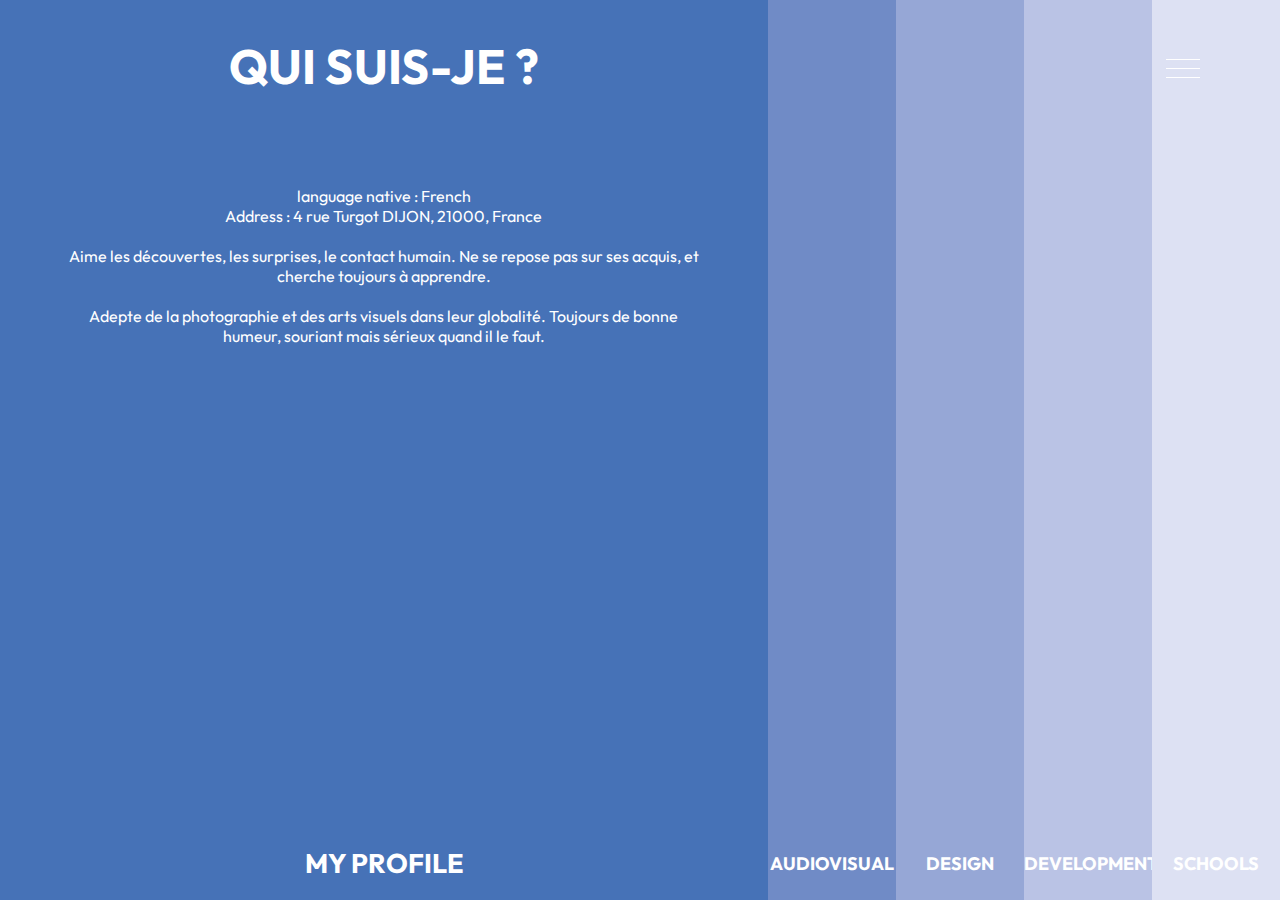
==== about.html @ 281a518e "first commit" ====
<!DOCTYPE html>
<html lang="en">
<head>
    <meta charset="UTF-8">
    <meta http-equiv="X-UA-Compatible" content="IE=edge">
    <meta name="viewport" content="width=device-width, initial-scale=1.0">
    <link rel="stylesheet" href="style/style.css">
    <link rel="stylesheet" href="style/about.css">
    <script src="script/script.js" defer></script>
    <script
  src="https://code.jquery.com/jquery-3.6.0.min.js"
  integrity="sha256-/xUj+3OJU5yExlq6GSYGSHk7tPXikynS7ogEvDej/m4="
  crossorigin="anonymous"></script>
    <title>Document</title>
</head>
<body>
    
    <div class="overlay-navigation">
        <nav role="navigation">
          <ul>
            <li><a href="index.html" data-content="The beginning">Home</a></li>
            <li><a href="about.html" data-content="Curious?">About</a></li>
            <li><a href="work.html" data-content="Only the finest">Works</a></li>
            <li><a href="#" data-content="Don't hesitate">Contact</a></li>
          </ul>
        </nav>
      </div>
      <section class="main">
        <div class="open-overlay">
          <span class="bar-top"></span>
          <span class="bar-middle"></span>
          <span class="bar-bottom"></span>
        </div>
      </section>
      <div>
          
	</div>
	<div>
		<article>
			<h2>My Profile</h2>
			<div>
				<h3>Qui suis-je ?</h3>
				<p>language native : French </br>
                    Address : 4 rue Turgot DIJON, 21000,  France </br></br>
                    Aime les découvertes, les surprises, le 
                    contact humain. Ne se repose pas sur 
                    ses acquis, et cherche toujours à 
                    apprendre. </br></br>
                    Adepte de la photographie et des arts 
                    visuels dans leur globalité. 
                    Toujours de bonne humeur, souriant 
                    mais sérieux quand il le faut.</p>
			</div>
		</article>
		<article>
			<h2>Audiovisual</h2>
			<div>
				<h3>Audio-visual</h3>
				<p>My interest in UX is driven both by a curiosity about why people do certain things and through the satisfaction of knowing that what I have built is successful and not merely pretty.</p>
       <div class="gallery">
          <div class="inner">
            <div></div>
            <div></div>
            <div></div>
            <div></div>
            <div></div>
            <div></div>
            <div></div>
            <div></div>
            <div></div>
          </div>
        </div>
			</div>
		</article>
		<article>
			<h2>Design</h2>
			<div>
				<h3>Design</h3>
				<p>Having good front-end coding skills is highly beneficial for a website designer and I have worked with HTML, CSS, SCSS and Less for many years. I have been responsible for major front-end overhauls and refactors as well as the production of a large responsive ecommerce site.</p>
       <div class="gallery">
          <div class="inner">
            <div></div>
            <div></div>
            <div></div>
            <div></div>
            <div></div>
            <div></div>
            <div></div>
            <div></div>
            <div></div>
          </div>
        </div>
			</div>
		</article>
		<article>
			<h2>Development</h2>
			<div>
				<h3>Dev Web</h3>
				<p>In my spare time I work with clay, creating organic sculptural pieces.</p>
       <div class="gallery">
          <div class="inner">
            <div></div>
            <div></div>
            <div></div>
            <div></div>
            <div></div>
            <div></div>
            <div></div>
            <div></div>
            <div></div>
          </div>
        </div>
			</div>
		</article>
		<article>
			<h2>Schools</h2>
			<div>
				<h3>School</h3>
				<p>ICI sera disponible mes diplome, mon parcours mes formations</p>
      </div>
		</article>
	</div>

</body>
</html>
---- style/style.css ----
body {
  background-color: #fff
}

body {
  margin: 0;
}
body::after{
  position:absolute; width:0; height:0; overflow:hidden; z-index:-1; 
  content:url("media/P7171842.jpg") 
  url("media/_7181938.jpg") 
  url("media/tour effeil.jpg") 
  url("media/sapin bordure.jpg")
  url("media/P7171842.jpg")
  url("media/P7171849.jpg")
  url("media/leucate maison.jpg")
  url("media/P2181388.jpg")
  url("media/P2181389.jpg")
  url("media/P2181390.jpg")
  url("media/P4101596.jpg")
  url("media/P4101669.jpg");   
}


/* ====================================
Navigation 
==================================== */

.overlay-navigation {
  position: fixed;
  z-index: 99;
  top: 0;
  left: 0;
  width: 100%;
  height: 100%;
  background-color: hsla(0, 0%, 0%, 0.8);
  transform: translateY(-100%);
}

.overlay-slide-down {
  transition: all .4s ease-in-out;
  transform: translateY(0)
}

.overlay-slide-up {
  transition: all .8s ease-in-out;
  transform: translateY(-100%)
}

nav,
nav ul {
  width: 100%;
  height: 100%;
  margin: 0;
  padding: 0;
}

nav ul {
  display: flex;
  list-style: none;
}

nav ul li {
  flex-basis: 25%;
  justify-content: center;
  align-items: center;
  height: 100%;
  overflow: hidden;
  transform: translateY(-100%);
}

nav li a {
  position: relative;
  top: 46%;
  color: #fff;
  text-transform: uppercase;
  font-family: 'Work sans', sans-serif;
  font-weight: 300;
  letter-spacing: 4px;
  text-decoration: none;
  display: block;
  text-align: center;
  font-size: 0.9rem;
}

nav li a:before {
  content: '';
  width: 70px;
  height: 2px;
  background-color: #fff;
  position: absolute;
  top: 50%;
  left: 0;
  z-index: 100;
  transform: translateX(-100%);
  opacity: 0;
  transition: all .2s linear;
}

nav li a:after {
  content: attr(data-content);
  font-size: 0.7rem;
  transition: all .2s linear;
  opacity: 0;
  position: absolute;
  z-index: 100;
  color: #fff;
  display: block;
  margin-right: auto;
  margin-left: auto;
  left: 0;
  right: 0;
  bottom: -50px;
  text-transform: none;
  font-family: 'Open sans', serif;
  font-weight: 300;
  font-style: italic;
  letter-spacing: 0;
}

nav li a:hover:before {
  transform: translateX(0);
  opacity: 1;
}

nav li a:hover:after {
  transform: translateY(15px);
  opacity: 1;
}

nav li:nth-of-type(1){background-color: #29363B}
nav li:nth-of-type(2){background-color: #1E3C6A}
nav li:nth-of-type(3){background-color: #BAA4CA}
nav li:nth-of-type(4){background-color: #C2C0CA}

.slide-in-nav-item {
  animation: slide-in-nav-item 0.4s linear 1 .2s both;
}

.slide-in-nav-item-delay-1 {
  animation: slide-in-nav-item 0.4s linear 1 .4s both;
}

.slide-in-nav-item-delay-2 {
  animation: slide-in-nav-item 0.4s linear 1 .6s both;
}

.slide-in-nav-item-delay-3 {
  animation: slide-in-nav-item 0.4s linear 1 .8s both;
}

.slide-in-nav-item-delay-4 {
  animation: slide-in-nav-item 0.4s linear 1 1s both;
}

.slide-in-nav-item-reverse {
  animation: slide-in-nav-item-reverse .3s linear 1 .5s both;
}

.slide-in-nav-item-delay-1-reverse {
  animation: slide-in-nav-item-reverse .3s linear 1 .4s both;
}

.slide-in-nav-item-delay-2-reverse {
  animation: slide-in-nav-item-reverse .3s linear 1 .3s both;
}

.slide-in-nav-item-delay-3-reverse {
  animation: slide-in-nav-item-reverse .3s linear 1 .2s both;
}

.slide-in-nav-item-delay-4-reverse {
  animation: slide-in-nav-item-reverse .3s linear 1 both;
}


/* ====================================
Burger king
==================================== */

.open-overlay, .open-overlay-about {
  position: absolute;
  right: 5rem;
  top: 3.2rem;
  z-index: 100;
  width: 34px;
  display: block;
  cursor: pointer;
}

.open-overlay span {
  display: block;
  height: 1px;
  background-color: white;
  cursor: pointer;
  margin-top: 8px;
}

.animate-top-bar {
  animation: animate-top-bar .6s linear 1 both
}

.animate-bottom-bar {
  animation: animate-bottom-bar .6s linear 1 both
}

.animate-middle-bar {
  animation: animate-middle-bar .6s linear 1 both
}

.animate-out-top-bar {
  animation: animate-out-top-bar .6s linear 1 both
}

.animate-out-bottom-bar {
  animation: animate-out-bottom-bar .6s linear 1 both
}

.animate-out-middle-bar {
  animation: animate-out-middle-bar .6s linear 1 both
}


/* ====================================
Animation keyframes
==================================== */

@keyframes slide-in-nav-item {
  from {
    -webkit-transform: translateY(-100%);
    transform: translateY(-100%)
  }
  to {
    -webkit-transform: translateY(0);
    transform: translateY(0)
  }
}

@keyframes slide-in-nav-item-reverse {
  from {
    -webkit-transform: translateY(0);
    transform: translateY(0)
  }
  to {
    -webkit-transform: translateY(-100%);
    transform: translateY(-100%)
  }
}

@keyframes animate-top-bar {
  0% {
    background-color: #fff;
  }
  50% {
    -webkit-transform: translateY(9px);
    transform: translateY(9px)
  }
  80% {
    -webkit-transform: translateY(5px);
    transform: translateY(5px);
    background-color: #fff
  }
  100% {
    -webkit-transform: translateY(0);
    transform: translateY(0);
    background-color: #29363B;
  }
}

@keyframes animate-bottom-bar {
  0% {
    background-color: #fff;
  }
  50% {
    -webkit-transform: translateY(-9px);
    transform: translateY(-9px)
  }
  80% {
    -webkit-transform: translateY(-5px);
    transform: translateY(-5px);
    background-color: #fff;
  }
  100% {
    -webkit-transform: translateY(0);
    transform: translateY(0);
    background-color: #29363B;
  }
}

@keyframes animate-middle-bar {
  0% {
    background-color: #fff;
  }
  80% {
    background-color: #fff;
  }
  100% {
    background-color: #29363B;
  }
}

@keyframes animate-out-top-bar {
  0% {
    background-color: #29363B
  }
  50% {
    -webkit-transform: translateY(9px);
    transform: translateY(9px)
  }
  80% {
    -webkit-transform: translateY(5px);
    transform: translateY(5px);
    background-color: #29363B
  }
  100% {
    -webkit-transform: translateY(0);
    transform: translateY(0);
    background-color: #FFF;
  }
}

@keyframes animate-out-bottom-bar {
  0% {
    background-color: #29363B
  }
  50% {
    -webkit-transform: translateY(-9px);
    transform: translateY(-9px)
  }
  80% {
    -webkit-transform: translateY(-5px);
    transform: translateY(-5px);
    background-color: #29363B;
  }
  100% {
    -webkit-transform: translateY(0);
    transform: translateY(0);
    background-color: #FFF;
  }
}

@keyframes animate-out-middle-bar {
  0% {
    background-color: #29363B
  }
  80% {
    background-color: #29363B;
  }
  100% {
    background-color: #fff;
  }
}

@media (max-width: 640px) {
  nav ul li a {
    font-size: 11px;
  }
  nav li a:after {
    font-size: 0.6rem;
  }
  .open-overlay {
    right: 1rem;
  }
  nav li a:before {
    width: 15px;
  }
}
---- style/about.css ----
@import url('https://fonts.googleapis.com/css2?family=Outfit:wght@900&display=swap');
  *{
    transition: all .3s ease 0s;
    font-family: 'Outfit';
  }
  /* Colours */
  ::selection {
    background: #000 !important;
    color: #fff !important;
  }
  ::-moz-selection {
    background: #000 !important;
    color: #fff !important;
  }
  body > div + div {
    background: #DDE1F3;
  }
  body > div + div article:nth-child(1) {
    background: #4672B7;

  }
  body > div + div article:nth-child(2) {
    background: #708BC6;
  }
  body > div + div article:nth-child(3) {
    background: #96A7D6;
  }
  body > div + div article:nth-child(4) {
    background: #BAC3E5;
  }
  body > div + div article:nth-child(5) {
    background: #DDE1F3;
  }
  /* Main layout */
  html,
  body,
  body > div + div {
    width: 100vw;
    height: 100vh;
    margin: 0;
  }
  body > div + div {
    list-style: none;
    position: relative;
    display: flex;
    flex-direction: row;
    flex-wrap: nowrap;
    align-items: stretch;
    overflow: hidden;
  }
  /* Articles */
  body > div + div article {
    flex: initial;
    width: 20%;
    height: 100%;
    text-align: center;
    color: white;
    vertical-align: bottom;
    box-sizing: border-box;
    padding: 2vh 1vw;
    position: relative;
  }
  /* Big Headings */
  body > div:first-child {
    position: fixed;
    width: 100%;
    text-align: center;
    z-index: 2;

  }
  body > div:first-child h1,
  body > div:first-child h2 {
    margin: 0;
    padding: 0;
  }
  /* Hover interaction */
  body > div + div:hover article {
    flex: initial;
    width: 10%;
  }
  body > div + div article:hover {
    width: 70%;
  }
  article > div {
    opacity: 0;
    transition: opacity .2s ease 0;
  }
  article:hover > div {
    opacity: 1;
    transition: opacity .3s ease .3s;
  }
  /* navigation */
  body > div + div article > h2 {
    bottom: 2.2vh;
    position: absolute;
    width: 100%;
    margin: 0;
    left: 0;
    font-size: 4vh;
  }
  body > div + div:hover article > h2 {
    bottom: 2.8vh;
    font-size: 2vh;
  }
  body > div + div article:hover > h2 {
    bottom: 2.2vh;
    font-size: 3vh;
  }
  article > div h3 {
      padding-top: 2vh;
      padding-bottom: 10vh;
      font-size: 3em;
  }
  /* Article layouts */
  article > div {
    text-align: left;
    width: 58vw;
  }
  article > div p,
  article > div h2,
  article > div h3 {
    width: 30vw;
    margin: auto auto;
    text-align: center;
  }
  article > div p {
    width: 50vw;
  }
  h1,
  h2,
  h3,
  h4,
  h5,
  h6 {
    text-transform: uppercase;
  }
  a {
    color: #fff;
    text-decoration: none;
  }
  a:after {
    content: " >";
  }
  a:hover {
    text-decoration: underline;
  }
  ul {
    margin: 0;
    padding: 0;
    list-style: none;
  }
  /* Mobile */
  @media (max-width: 900px) {
    body > div + div article {
      padding: 2vh 3vw 0 3vw;
    }
    body > div + div article > h2 {
      transform: rotate(90deg);
      bottom: 23vh;
      min-width: 12em;
      text-align: left;
      transform: rotate(-90deg);
      transform-origin: 0 0 0;
      opacity: 1;
    }
    body > div + div article:hover > h2 {
      opacity: 0;
    }
    article div {
      max-height: calc(100%);
      overflow-y: auto;
    }
    article div article div p {
      width: 50vw;
    }
  }
  .gallery {
    width: 100%;
    height: 0;
    padding-top: 0;
    box-sizing: border-box;
    position: relative;
  }
  .gallery .inner {
    display: grid;
    position: absolute;
    top: 0;
    right: 0;
    bottom: 0;
    left: 0;
    grid-template-columns: 1fr 1fr 1fr 1fr 1fr 1fr;
    grid-template-rows: 1fr 1fr 1fr 1fr 1fr;
    grid-column-gap: 20px;
    grid-row-gap: 22px;
    grid-template-areas: "photo-1 photo-1 photo-2 photo-3 photo-3 photo-4" "photo-5 photo-5 photo-2 photo-3 photo-3 photo-4" "photo-5 photo-5 photo-2 photo-7 photo-8 photo-4" "photo-6 photo-6 photo-6 photo-7 photo-8 photo-9" "photo-6 photo-6 photo-6 photo-7 photo-8 photo-9";
  }
  .gallery .inner div {
    background-color: #000;
    background-size: cover;
    background-position: center;
  }
  .gallery .inner div:nth-child(1) {
    grid-area: photo-1;
  }
  .gallery .inner div:nth-child(2) {
    grid-area: photo-2;
  }
  .gallery .inner div:nth-child(3) {
    grid-area: photo-3;
  }
  .gallery .inner div:nth-child(4) {
    grid-area: photo-4;
  }
  .gallery .inner div:nth-child(5) {
    grid-area: photo-5;
  }
  .gallery .inner div:nth-child(6) {
    grid-area: photo-6;
  }
  .gallery .inner div:nth-child(7) {
    grid-area: photo-7;
  }
  .gallery .inner div:nth-child(8) {
    grid-area: photo-8;
  }
  .gallery .inner div:nth-child(9) {
    grid-area: photo-9;
  }
  body > div + div article:nth-child(1) {
    /* Design */
  
  }
  body > div + div article:nth-child(1) .gallery .inner div:nth-child(1) {
    background-image: url("");
  }
  body > div + div article:nth-child(1) .gallery .inner div:nth-child(2) {
    background-image: url("");
  }
  body > div + div article:nth-child(1) .gallery .inner div:nth-child(3) {
    background-image: url("https://rachelreveley.co.uk/projects/figleaves_1.jpg");
  }
  body > div + div article:nth-child(1) .gallery .inner div:nth-child(4) {
    background-image: url("");
  }
  body > div + div article:nth-child(1) .gallery .inner div:nth-child(5) {
    background-image: url("");
  }
  body > div + div article:nth-child(1) .gallery .inner div:nth-child(6) {
    background-image: url("https://rachelreveley.co.uk/projects/col_1.jpg");
  }
  body > div + div article:nth-child(1) .gallery .inner div:nth-child(7) {
    background-image: url("");
  }
  body > div + div article:nth-child(1) .gallery .inner div:nth-child(8) {
    background-image: url("");
  }
  body > div + div article:nth-child(1) .gallery .inner div:nth-child(9) {
    background-image: url("");
  }
  body > div + div article:nth-child(2) {
    /* UX */
  
  }
  body > div + div article:nth-child(2) .gallery .inner div:nth-child(1) {
    background-image: url("");
  }
  body > div + div article:nth-child(2) .gallery .inner div:nth-child(2) {
    background-image: url("");
  }
  body > div + div article:nth-child(2) .gallery .inner div:nth-child(3) {
    background-image: url("");
  }
  body > div + div article:nth-child(2) .gallery .inner div:nth-child(4) {
    background-image: url("");
  }
  body > div + div article:nth-child(2) .gallery .inner div:nth-child(5) {
    background-image: url("");
  }
  body > div + div article:nth-child(2) .gallery .inner div:nth-child(6) {
    background-image: url("");
  }
  body > div + div article:nth-child(2) .gallery .inner div:nth-child(7) {
    background-image: url("");
  }
  body > div + div article:nth-child(2) .gallery .inner div:nth-child(8) {
    background-image: url("");
  }
  body > div + div article:nth-child(2) .gallery .inner div:nth-child(9) {
    background-image: url("");
  }
  body > div + div article:nth-child(3) {
    /* FE */
  
  }
  body > div + div article:nth-child(3) .gallery .inner div:nth-child(1) {
    background-image: url("https://rachelreveley.co.uk/projects/lovehoney_1.jpg");
  }
  body > div + div article:nth-child(3) .gallery .inner div:nth-child(2) {
    background-image: url("");
  }
  body > div + div article:nth-child(3) .gallery .inner div:nth-child(3) {
    background-image: url("https://rachelreveley.co.uk/projects/arcadia_1.jpg");
  }
  body > div + div article:nth-child(3) .gallery .inner div:nth-child(4) {
    background-image: url("");
  }
  body > div + div article:nth-child(3) .gallery .inner div:nth-child(5) {
    background-image: url("");
  }
  body > div + div article:nth-child(3) .gallery .inner div:nth-child(6) {
    background-image: url("");
  }
  body > div + div article:nth-child(3) .gallery .inner div:nth-child(7) {
    background-image: url("https://rachelreveley.co.uk/projects/byc_1.jpg");
  }
  body > div + div article:nth-child(3) .gallery .inner div:nth-child(8) {
    background-image: url("https://rachelreveley.co.uk/projects/zoomf_1.jpg");
  }
  body > div + div article:nth-child(3) .gallery .inner div:nth-child(9) {
    background-image: url("https://rachelreveley.co.uk/projects/localmole_1.jpg");
  }
  body > div + div article:nth-child(4) {
    /* Out of hours */
  
  }
  body > div + div article:nth-child(4) .gallery .inner div:nth-child(1) {
    background-image: url("https://rachelreveley.co.uk/photos/weed-bowl.jpg");
  }
  body > div + div article:nth-child(4) .gallery .inner div:nth-child(2) {
    background-image: url("https://rachelreveley.co.uk/photos/IMG_5407.jpg");
  }
  body > div + div article:nth-child(4) .gallery .inner div:nth-child(3) {
    background-image: url("https://rachelreveley.co.uk/photos/dragon-egg-bowl.jpg");
  }
  body > div + div article:nth-child(4) .gallery .inner div:nth-child(4) {
    background-image: url("https://rachelreveley.co.uk/photos/IMG_1518.JPG");
  }
  body > div + div article:nth-child(4) .gallery .inner div:nth-child(5) {
    background-image: url("https://rachelreveley.co.uk/photos/IMG_5403.jpg");
  }
  body > div + div article:nth-child(4) .gallery .inner div:nth-child(6) {
    background-image: url("https://rachelreveley.co.uk/photos/IMG_1586.jpg");
  }
  body > div + div article:nth-child(4) .gallery .inner div:nth-child(7) {
    background-image: url("https://rachelreveley.co.uk/photos/IMG_5397.jpg");
  }
  body > div + div article:nth-child(4) .gallery .inner div:nth-child(8) {
    background-image: url("https://rachelreveley.co.uk/photos/IMG_2392.jpg");
  }
  body > div + div article:nth-child(4) .gallery .inner div:nth-child(9) {
    background-image: url("https://rachelreveley.co.uk/photos/IMG_1597.JPG");
  }
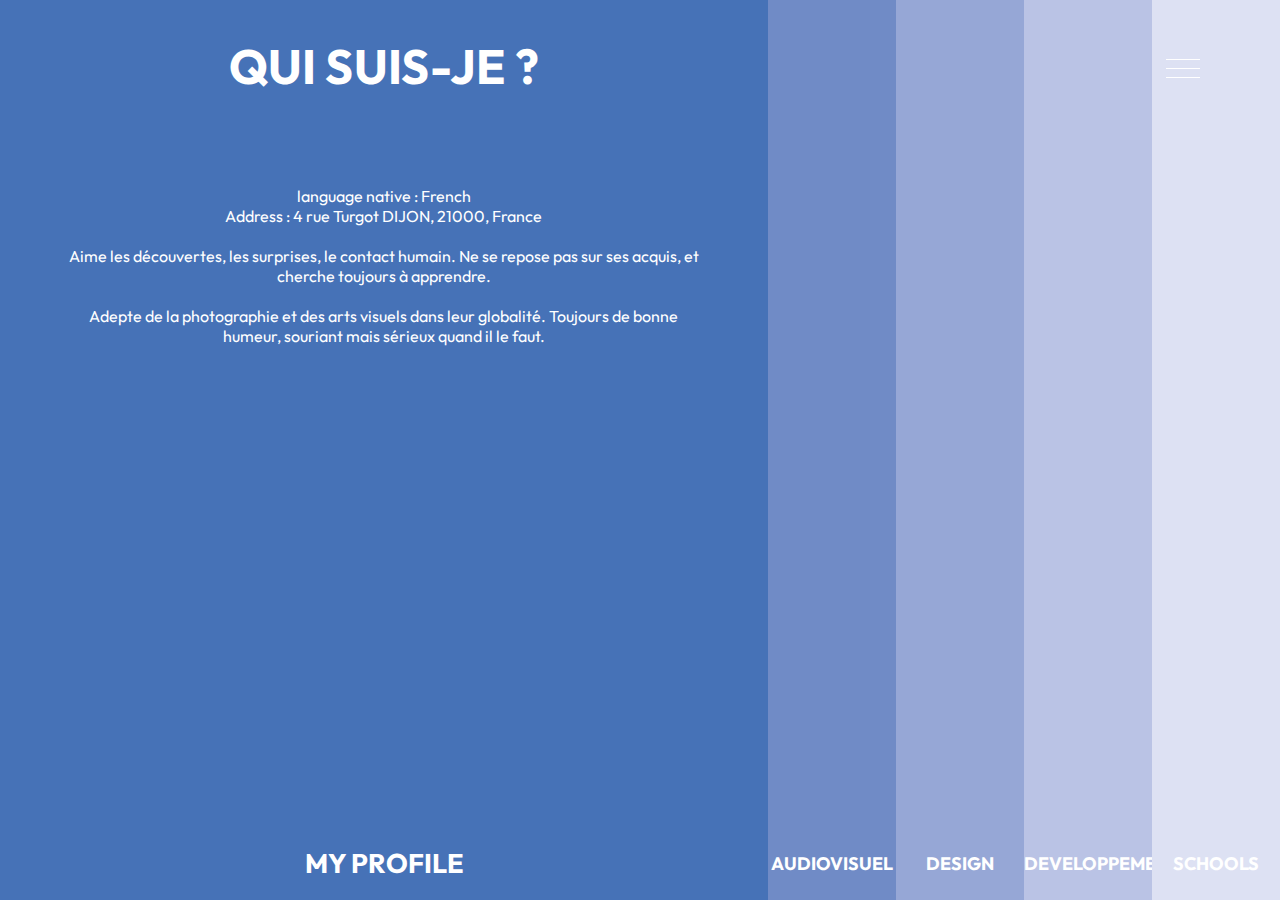
==== commit 6fe41051: "about" ====
--- a/about.html
+++ b/about.html
@@ -53,10 +53,10 @@
 			</div>
 		</article>
 		<article>
-			<h2>Audiovisual</h2>
+			<h2>Audiovisuel</h2>
 			<div>
-				<h3>Audio-visual</h3>
-				<p>My interest in UX is driven both by a curiosity about why people do certain things and through the satisfaction of knowing that what I have built is successful and not merely pretty.</p>
+				<h3>Audiovisuel</h3>
+				<p></p>
        <div class="gallery">
           <div class="inner">
             <div></div>
@@ -93,7 +93,7 @@
 			</div>
 		</article>
 		<article>
-			<h2>Development</h2>
+			<h2>Developpement</h2>
 			<div>
 				<h3>Dev Web</h3>
 				<p>In my spare time I work with clay, creating organic sculptural pieces.</p>
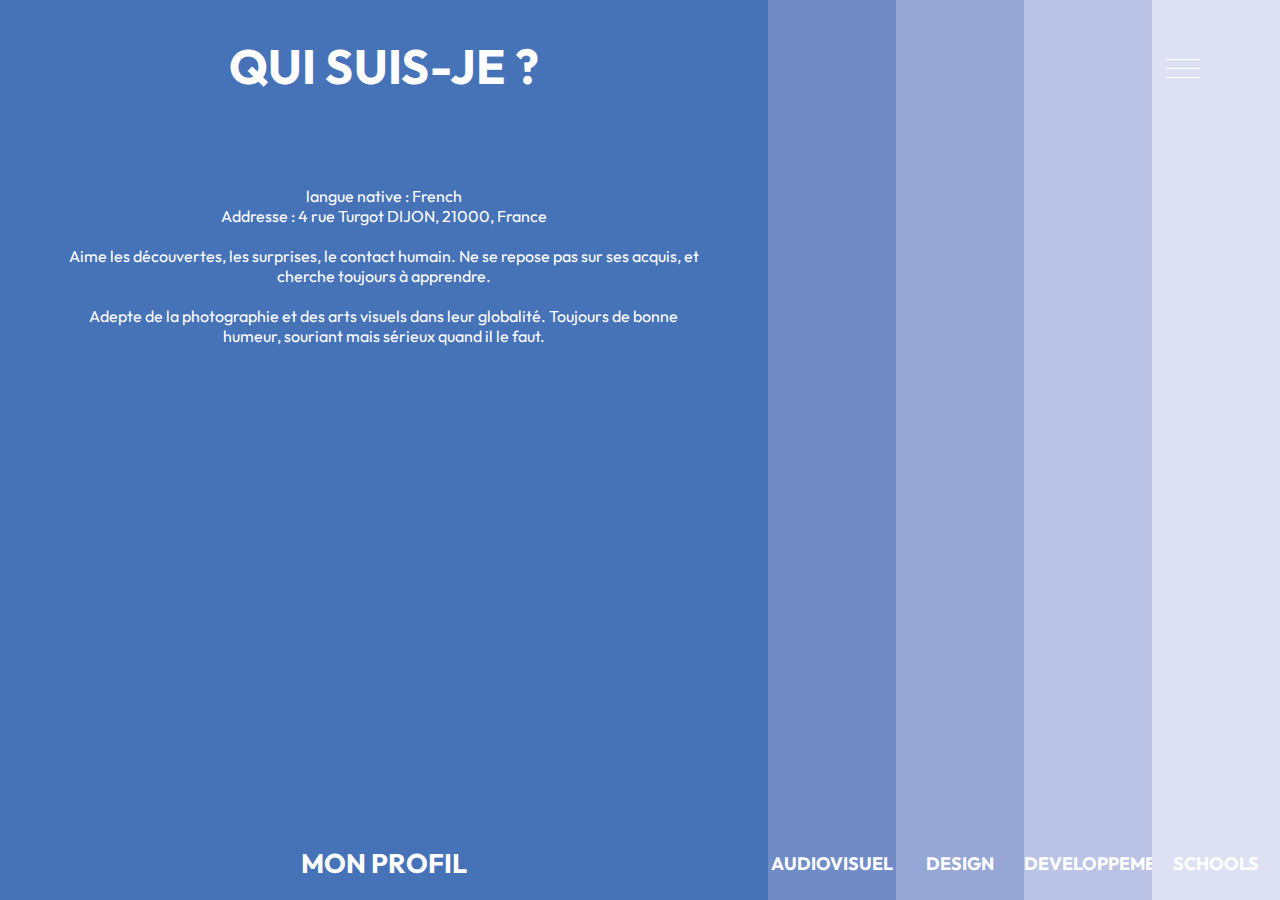
==== commit 1dd60667: "about" ====
--- a/about.html
+++ b/about.html
@@ -37,11 +37,11 @@
 	</div>
 	<div>
 		<article>
-			<h2>My Profile</h2>
+			<h2>Mon profil</h2>
 			<div>
 				<h3>Qui suis-je ?</h3>
-				<p>language native : French </br>
-                    Address : 4 rue Turgot DIJON, 21000,  France </br></br>
+				<p>langue native : French </br>
+                    Addresse : 4 rue Turgot DIJON, 21000,  France </br></br>
                     Aime les découvertes, les surprises, le 
                     contact humain. Ne se repose pas sur 
                     ses acquis, et cherche toujours à 
@@ -56,7 +56,7 @@
 			<h2>Audiovisuel</h2>
 			<div>
 				<h3>Audiovisuel</h3>
-				<p></p>
+				<p>Autonome, dynamique et créatif avec la soif de nouvelles connaissances, je maitrise la photographie, la prise de vue, ainsi que le montage et la retouche photo</p>
        <div class="gallery">
           <div class="inner">
             <div></div>
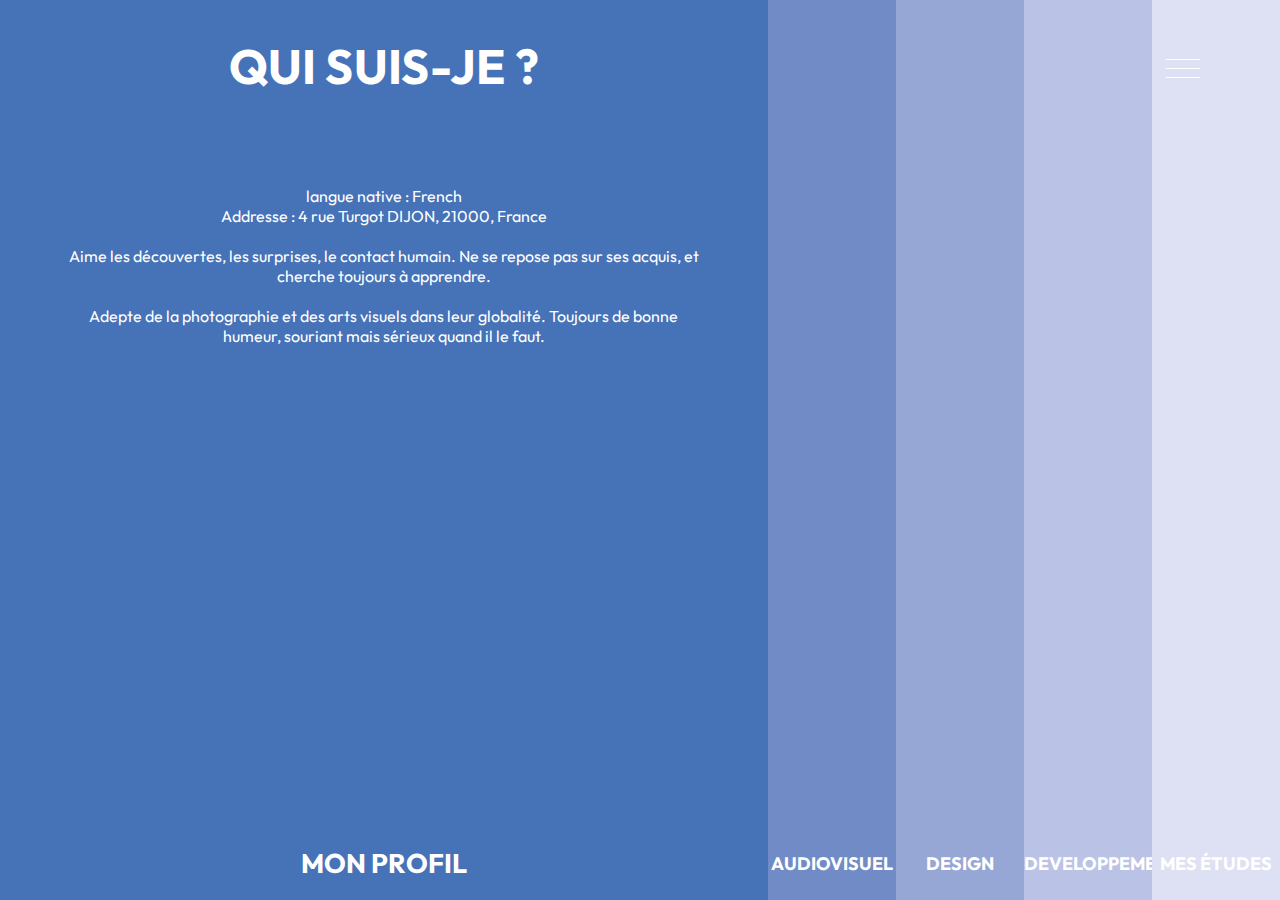
==== commit 90a46ec9: "about" ====
--- a/about.html
+++ b/about.html
@@ -57,65 +57,23 @@
 			<div>
 				<h3>Audiovisuel</h3>
 				<p>Autonome, dynamique et créatif avec la soif de nouvelles connaissances, je maitrise la photographie, la prise de vue, ainsi que le montage et la retouche photo</p>
-       <div class="gallery">
-          <div class="inner">
-            <div></div>
-            <div></div>
-            <div></div>
-            <div></div>
-            <div></div>
-            <div></div>
-            <div></div>
-            <div></div>
-            <div></div>
-          </div>
-        </div>
-			</div>
 		</article>
 		<article>
 			<h2>Design</h2>
 			<div>
 				<h3>Design</h3>
 				<p>Having good front-end coding skills is highly beneficial for a website designer and I have worked with HTML, CSS, SCSS and Less for many years. I have been responsible for major front-end overhauls and refactors as well as the production of a large responsive ecommerce site.</p>
-       <div class="gallery">
-          <div class="inner">
-            <div></div>
-            <div></div>
-            <div></div>
-            <div></div>
-            <div></div>
-            <div></div>
-            <div></div>
-            <div></div>
-            <div></div>
-          </div>
-        </div>
-			</div>
 		</article>
 		<article>
 			<h2>Developpement</h2>
 			<div>
 				<h3>Dev Web</h3>
 				<p>In my spare time I work with clay, creating organic sculptural pieces.</p>
-       <div class="gallery">
-          <div class="inner">
-            <div></div>
-            <div></div>
-            <div></div>
-            <div></div>
-            <div></div>
-            <div></div>
-            <div></div>
-            <div></div>
-            <div></div>
-          </div>
-        </div>
-			</div>
 		</article>
 		<article>
-			<h2>Schools</h2>
+			<h2>Mes études</h2>
 			<div>
-				<h3>School</h3>
+				<h3>Les diplomes</h3>
 				<p>ICI sera disponible mes diplome, mon parcours mes formations</p>
       </div>
 		</article>
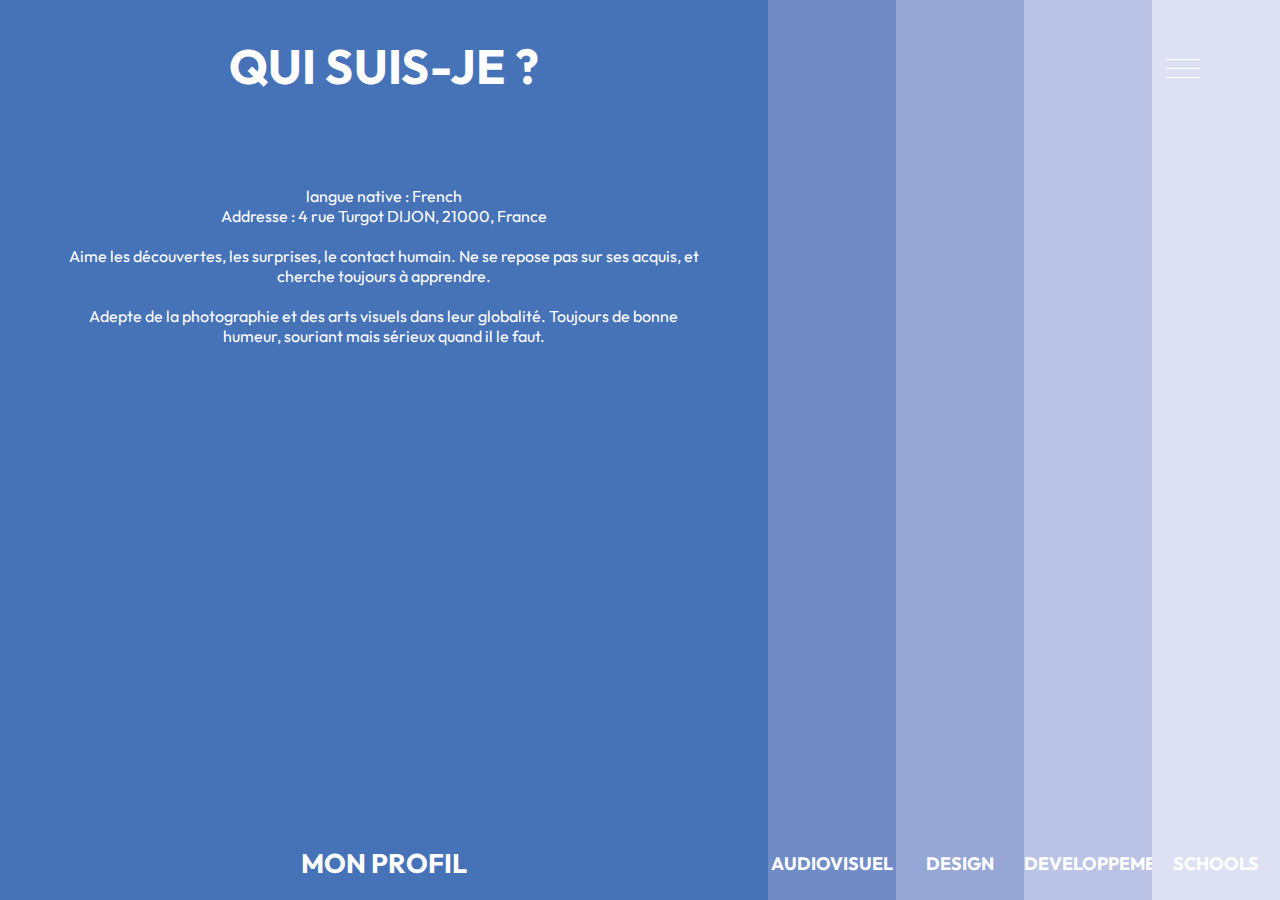
==== commit 4ba888b4: "about" ====
--- a/about.html
+++ b/about.html
@@ -57,7 +57,13 @@
 			<div>
 				<h3>Audiovisuel</h3>
 				<p>Autonome, dynamique et créatif avec la soif de nouvelles connaissances, je maitrise la photographie, la prise de vue, ainsi que le montage et la retouche photo</p>
-		</article>
+        <img src="media/About/AE.png" alt="">
+        <img src="media/About/PS.png" alt="">
+        <img src="media/About/PR.png" alt="">
+        <img src="media/About/LR.png" alt="">
+        <img src="media/About/AI.png" alt="">
+        
+      </article>
 		<article>
 			<h2>Design</h2>
 			<div>
@@ -69,11 +75,21 @@
 			<div>
 				<h3>Dev Web</h3>
 				<p>In my spare time I work with clay, creating organic sculptural pieces.</p>
+       <div class="gallery">
+          <div class="inner">
+          <img src="" alt="">
+          <img src="" alt="">
+          <img src="" alt="">
+          <img src="" alt="">
+          <img src="" alt="">
+          </div>
+        </div>
+			</div>
 		</article>
 		<article>
-			<h2>Mes études</h2>
+			<h2>Schools</h2>
 			<div>
-				<h3>Les diplomes</h3>
+				<h3>School</h3>
 				<p>ICI sera disponible mes diplome, mon parcours mes formations</p>
       </div>
 		</article>
--- a/style/about.css
+++ b/style/about.css
@@ -193,40 +193,9 @@
     grid-template-rows: 1fr 1fr 1fr 1fr 1fr;
     grid-column-gap: 20px;
     grid-row-gap: 22px;
-    grid-template-areas: "photo-1 photo-1 photo-2 photo-3 photo-3 photo-4" "photo-5 photo-5 photo-2 photo-3 photo-3 photo-4" "photo-5 photo-5 photo-2 photo-7 photo-8 photo-4" "photo-6 photo-6 photo-6 photo-7 photo-8 photo-9" "photo-6 photo-6 photo-6 photo-7 photo-8 photo-9";
-  }
-  .gallery .inner div {
-    background-color: #000;
-    background-size: cover;
-    background-position: center;
-  }
-  .gallery .inner div:nth-child(1) {
-    grid-area: photo-1;
-  }
-  .gallery .inner div:nth-child(2) {
-    grid-area: photo-2;
-  }
-  .gallery .inner div:nth-child(3) {
-    grid-area: photo-3;
-  }
-  .gallery .inner div:nth-child(4) {
-    grid-area: photo-4;
-  }
-  .gallery .inner div:nth-child(5) {
-    grid-area: photo-5;
-  }
-  .gallery .inner div:nth-child(6) {
-    grid-area: photo-6;
-  }
-  .gallery .inner div:nth-child(7) {
-    grid-area: photo-7;
-  }
-  .gallery .inner div:nth-child(8) {
-    grid-area: photo-8;
-  }
-  .gallery .inner div:nth-child(9) {
-    grid-area: photo-9;
-  }
+  
+  }
+ 
   body > div + div article:nth-child(1) {
     /* Design */
   
